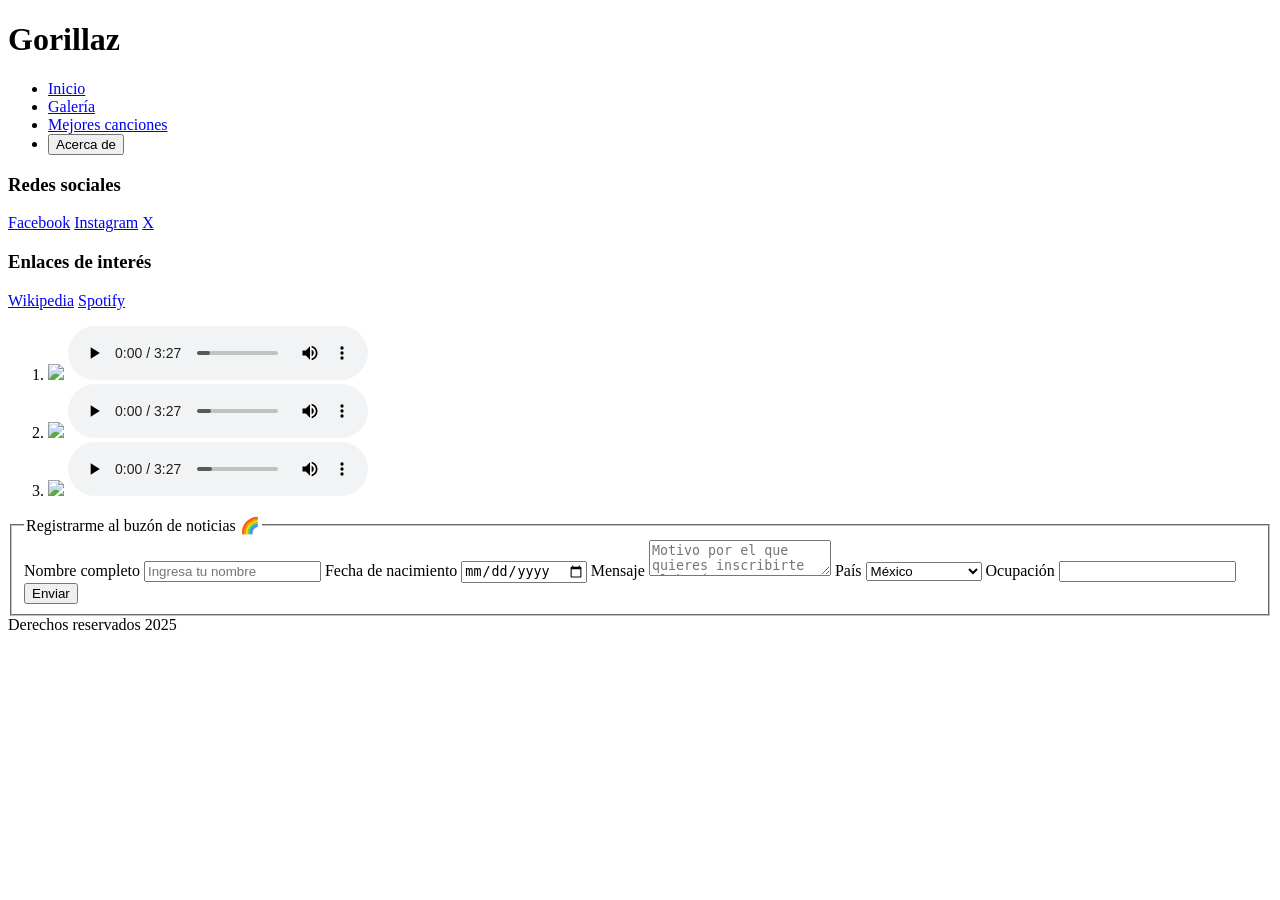
==== secciones/canciones.html @ 3715d628 "Initial commit" ====
<!DOCTYPE html>
<html lang="en">

<head>
    <meta charset="UTF-8">
    <meta name="viewport" content="width=device-width, initial-scale=1.0">
    <meta name="description" content="Página fan para el grupo Molotov">
    <meta name="author" content="Carlos Martínez">
    <title>Mejores canciones</title>
</head>

<body>
    <header>
        <h1>Gorillaz</h1>
        <nav>
            <ul>
                <li><a href="/index.html">Inicio</a></li>
                <li><a href="/secciones/galeria.html">Galería</a></li>
                <li><a href="/secciones/canciones.html">Mejores canciones</a></li>
                <li><button onclick="miVentana.showModal()">Acerca de</button></li>
            </ul>
        </nav>
    </header>
    <aside>
        <article>
            <h3>Redes sociales</h3>
            <a href="https://www.facebook.com">Facebook</a>
            <a href="https://www.instagram.com/gorillaz/?hl=es" target="_blank">Instagram</a>
            <a href="https://www.x.com">X</a>
        </article>
        <article>
            <h3>Enlaces de interés</h3>
            <a href="https://www.wikipedia.com">Wikipedia</a>
            <a href="https://www.spotify.com">Spotify</a>
        </article>
    </aside>

    <main>
        <ol>
            <li>
                <div>
                    <img src="https://i.pinimg.com/736x/40/ee/14/40ee14076b8d8b50a4f06d358d9e729f.jpg" width="100">
                    <audio src="/audios/Gorillaz - 19-2000 (Lyrics).mp3" controls></audio>
                </div>
            </li>
            <li>
                <div>
                    <img src="https://i.pinimg.com/736x/40/ee/14/40ee14076b8d8b50a4f06d358d9e729f.jpg" width="100">
                    <audio src="/audios/Gorillaz - 19-2000 (Lyrics).mp3" controls></audio>
                </div>
            </li>
            <li>
                <div>
                    <img src="https://i.pinimg.com/736x/40/ee/14/40ee14076b8d8b50a4f06d358d9e729f.jpg" width="100">
                    <audio src="/audios/Gorillaz - 19-2000 (Lyrics).mp3" controls></audio>
                </div>
            </li>
        </ol>
    </main>

    <dialog id="miVentana">
        <h5>Bienvenido al sitio</h5>
        <img src="https://i.pinimg.com/1200x/a8/d3/cb/a8d3cb8231887c6b59ed551c4d9c3aa8.jpg" alt="Imagen de bienvenida"
            width="300">
        <p>Desarrollado en el 2025 🛩️🦀🛩️</p>
        <button onclick="miVentana.close()">Cerrar</button>
    </dialog>

    <footer>
        <form action="/">
            <fieldset>
                <legend>Registrarme al buzón de noticias 🌈</legend>
                <label for="nombre">Nombre completo</label>
                <input type="text" name="nombre" id="nombre" placeholder="Ingresa tu nombre">
                <label for="nacimiento">Fecha de nacimiento</label>
                <input type="date" id="nacimiento">
                <label for="mensaje">Mensaje</label>
                <textarea id="mensaje" placeholder="Motivo por el que quieres inscribirte al buzón..."></textarea>
                <label for="pais">País</label>
                <select id="pais">
                    <option>México</option>
                    <option>Estados Unidos</option>
                    <option>Otro</option>
                </select>
                <label for="ocupacion">Ocupación</label>
                <input type="text" id="ocupacion" list="ocupaciones">
                <datalist id="ocupaciones">
                    <option>Granjero</option>
                    <option>Musico</option>
                    <option>Deportista</option>
                    <option>Cantante</option>
                    <option>Cocinero</option>
                    <option>Actor</option>
                </datalist>
                <button>Enviar</button>
            </fieldset>
        </form>
        Derechos reservados 2025
    </footer>
</body>

</html>
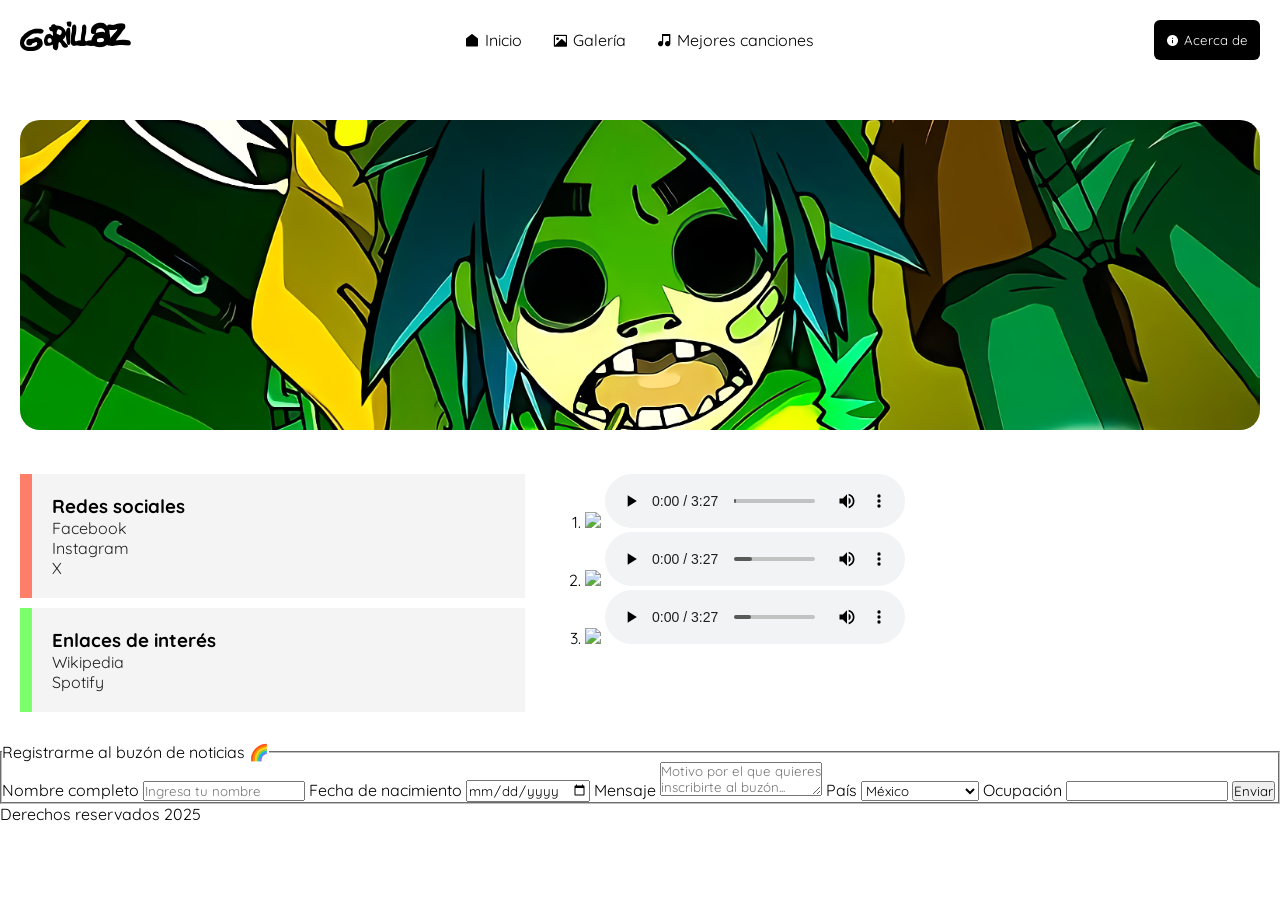
==== commit 48b5c764: "avance estilo" ====
--- a/secciones/canciones.html
+++ b/secciones/canciones.html
@@ -7,20 +7,27 @@
     <meta name="description" content="Página fan para el grupo Molotov">
     <meta name="author" content="Carlos Martínez">
     <title>Mejores canciones</title>
+    <link rel="stylesheet" href="/recursos/fonts/remixicon.css">
+    <link rel="stylesheet" href="/css/estilos.css">
 </head>
 
 <body>
     <header>
-        <h1>Gorillaz</h1>
+        <h1 class="fuente-grupo">Gorillaz</h1>
         <nav>
             <ul>
-                <li><a href="/index.html">Inicio</a></li>
-                <li><a href="/secciones/galeria.html">Galería</a></li>
-                <li><a href="/secciones/canciones.html">Mejores canciones</a></li>
-                <li><button onclick="miVentana.showModal()">Acerca de</button></li>
+                <li><a href="/index.html"><i class="ri-home-fill"></i> Inicio</a></li>
+                <li><a href="/secciones/galeria.html"><i class="ri-image-fill"></i> Galería</a></li>
+                <li><a href="/secciones/canciones.html"><i class="ri-music-2-fill"></i> Mejores canciones</a></li>
             </ul>
         </nav>
+        <div>
+            <button onclick="miVentana.showModal()"><i class="ri-information-fill"></i> Acerca de</button>
+        </div>
     </header>
+    <div id="portada">
+        <img src="/img/b49f715f99778806917c383b5d7dce74_waifu2x_art_noise1_scale.png" alt="Portada del grupo">
+    </div>
     <aside>
         <article>
             <h3>Redes sociales</h3>
--- a/css/estilos.css
+++ b/css/estilos.css
@@ -0,0 +1,261 @@
+@import url("https://fonts.googleapis.com/css2?family=Quicksand:wght@300..700&display=swap");
+
+@font-face {
+  font-family: "gorilas";
+  src: url("/recursos/fuentes/gorillaz_1.ttf");
+}
+
+* {
+  padding: 0;
+  margin: 0;
+  font-family: "Quicksand", sans-serif;
+}
+
+.fuente-grupo {
+  font-family: "gorilas";
+}
+
+header {
+  display: grid;
+  grid-template-columns: auto 1fr auto;
+  padding: 20px;
+  nav {
+    ul {
+      display: flex;
+      gap: 20px;
+      list-style-type: none;
+      justify-content: center;
+      align-items: center;
+      height: 100%;
+
+      li {
+        position: relative;
+        padding: 5px;
+        &:hover {
+          &::before {
+            width: 100%;
+          }
+        }
+        &::before {
+          content: "";
+          position: absolute;
+          bottom: 0;
+          left: 0;
+          transition: all 120ms ease-in-out;
+          background-color: #7bff6a;
+          width: 0%;
+          height: 4px;
+          z-index: -1;
+        }
+        a {
+          color: black;
+          text-decoration: none;
+          /* &:hover {
+            color: rgb(40, 97, 255);
+          } */
+        }
+      }
+    }
+  }
+  div {
+    display: flex;
+    align-items: center;
+    justify-content: center;
+    button {
+      background-color: black;
+      color: white;
+      border: 0;
+      border-radius: 6px;
+      padding: 12px;
+    }
+  }
+
+  @media (width <= 768px) {
+    grid-template-columns: 1fr auto;
+    grid-template-rows: 1fr 1fr;
+
+    nav,
+    div {
+      grid-row: 2/3;
+    }
+  }
+}
+
+#miVentana {
+  position: fixed;
+  top: 50%;
+  left: 50%;
+  translate: -50% -50%;
+  border: 1px solid gainsboro;
+  padding: 20px;
+  border-radius: 12px;
+
+  &::backdrop {
+    background-color: rgba(0, 0, 0, 0.6);
+    backdrop-filter: blur(4px);
+  }
+
+  button {
+    position: absolute;
+    top: 8px;
+    right: 8px;
+    background-color: transparent;
+    border: none;
+    filter: brightness(0);
+    &:hover {
+      cursor: pointer;
+      filter: brightness(1);
+    }
+  }
+}
+
+body:has(dialog[open]) {
+  overflow: hidden;
+}
+
+#portada {
+  padding: 20px;
+  img {
+    width: 100%;
+    object-fit: cover;
+    background-color: #f1f1f1;
+    aspect-ratio: 16/4;
+    border-radius: 20px;
+  }
+}
+
+#arriba {
+  position: fixed;
+  bottom: 15px;
+  right: 15px;
+  background-color: #06ce1d;
+  color: white;
+  height: 50px;
+  width: 50px;
+  font-size: 25px;
+  border-radius: 100%;
+  border: none;
+
+  &:hover {
+    cursor: pointer;
+    background-color: #09a71b;
+  }
+}
+
+body {
+  display: grid;
+  gap: 20px;
+  grid-template-areas:
+    "navegacion   navegacion"
+    "portada      portada"
+    "lateral      contenido"
+    "pie          pie";
+
+  header {
+    grid-area: navegacion;
+  }
+  #portada {
+    grid-area: portada;
+  }
+  aside {
+    grid-area: lateral;
+    position: sticky;
+    height: fit-content;
+    top: 10px;
+    article {
+      background-color: #f4f4f4;
+      margin-bottom: 10px;
+      padding: 20px;
+
+      &:nth-child(even) {
+        border-left: 12px solid #7bff6a;
+      }
+      &:nth-child(odd) {
+        border-left: 12px solid #ff7e6a;
+      }
+
+      a {
+        text-decoration: none;
+        display: block;
+        transition: all 150ms ease;
+        color: #222;
+        &:hover {
+          padding-left: 10px;
+        }
+      }
+    }
+  }
+  main {
+    grid-area: contenido;
+    h3 {
+      font-size: 64px;
+    }
+    /* img:first-of-type {
+        float: left;
+        margin-right: 30px;
+      } */
+    blockquote {
+      font-style: italic;
+      color: #888;
+      &::before,
+      &::after {
+        content: '"';
+      }
+    }
+
+    figure {
+      display: inline-block;
+      width: 25vw;
+      img {
+        width: 100%;
+        aspect-ratio: 1/1;
+        object-fit: contain;
+        box-shadow: 0 0 6px 0 #0008;
+      }
+      figcaption {
+        font-size: 14px;
+        text-align: center;
+      }
+    }
+
+    table {
+      width: 100%;
+    }
+    table,
+    tr,
+    th,
+    td {
+      border: 1px solid black;
+      border-collapse: collapse;
+    }
+
+    thead {
+      background-color: #222;
+      color: #fff;
+    }
+
+    tr:nth-child(even),
+    tfoot > tr {
+      background-color: #ddffe1;
+    }
+
+    h4 {
+      margin-top: 40px;
+    }
+
+    hr {
+      height: 8px;
+      border: none;
+      background-color: #191fd4;
+      margin-bottom: 12px;
+      width: 12%;
+    }
+  }
+  aside,
+  main {
+    padding-inline: 20px;
+  }
+  footer {
+    grid-area: pie;
+  }
+}
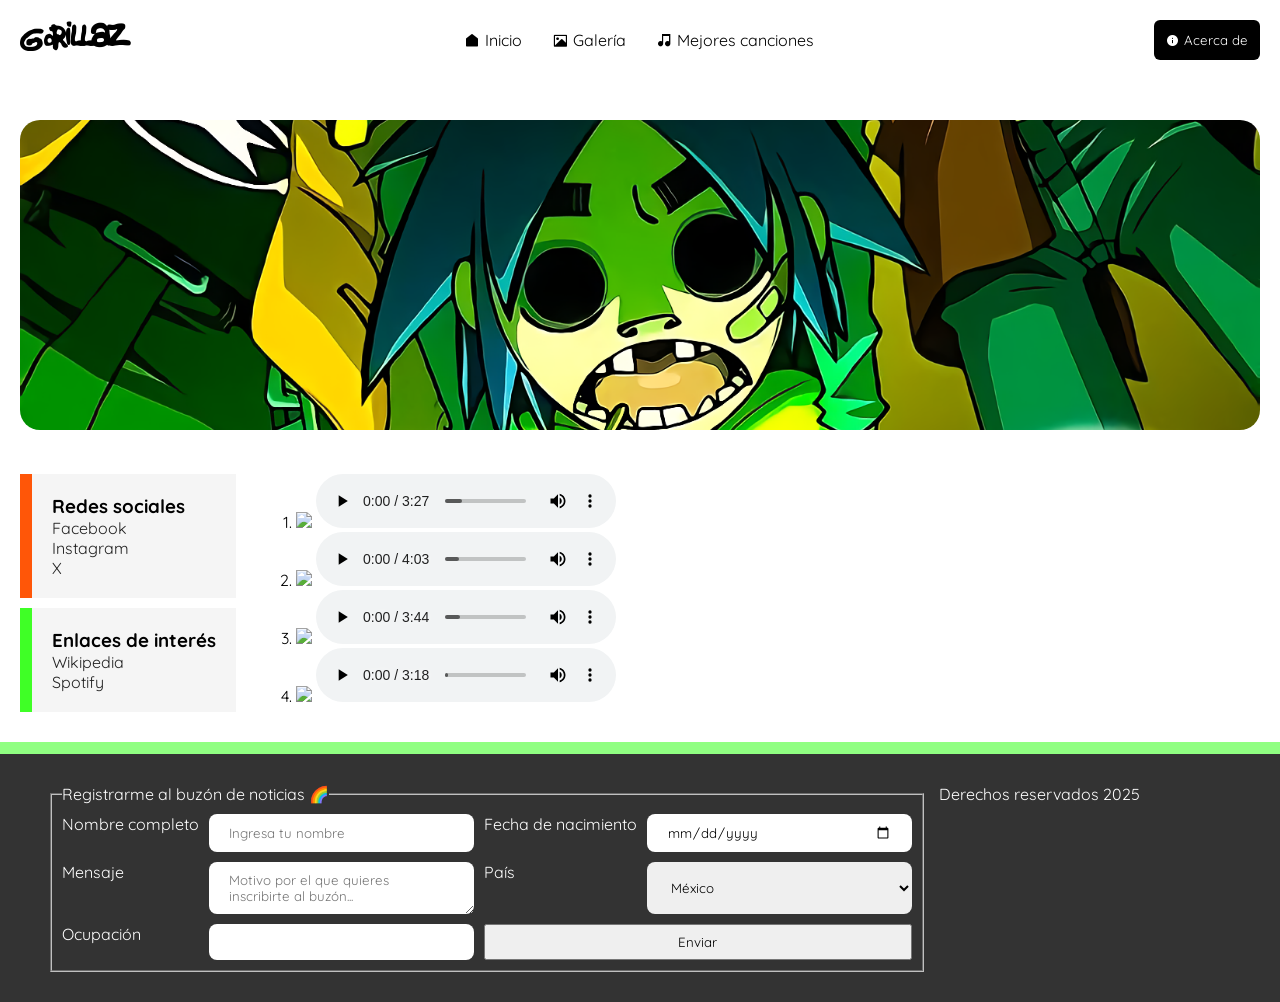
==== commit 3dddb24d: "avance" ====
--- a/secciones/canciones.html
+++ b/secciones/canciones.html
@@ -53,13 +53,19 @@
             <li>
                 <div>
                     <img src="https://i.pinimg.com/736x/40/ee/14/40ee14076b8d8b50a4f06d358d9e729f.jpg" width="100">
-                    <audio src="/audios/Gorillaz - 19-2000 (Lyrics).mp3" controls></audio>
+                    <audio src="/audios/Gorillaz - Dare (Lyrics).mp3" controls></audio>
                 </div>
             </li>
             <li>
                 <div>
                     <img src="https://i.pinimg.com/736x/40/ee/14/40ee14076b8d8b50a4f06d358d9e729f.jpg" width="100">
-                    <audio src="/audios/Gorillaz - 19-2000 (Lyrics).mp3" controls></audio>
+                    <audio src="/audios/Gorillaz - Dirty Harry (lyrics).mp3" controls></audio>
+                </div>
+            </li>
+            <li>
+                <div>
+                    <img src="https://i.pinimg.com/736x/40/ee/14/40ee14076b8d8b50a4f06d358d9e729f.jpg" width="100">
+                    <audio src="/audios/Gorillaz - rhinestone eyes sub español - lyrics.mp3" controls></audio>
                 </div>
             </li>
         </ol>
--- a/css/estilos.css
+++ b/css/estilos.css
@@ -150,10 +150,13 @@
     "portada      portada"
     "lateral      contenido"
     "pie          pie";
-
+  grid-template-columns: auto 1fr;
+  grid-template-rows: auto auto 1fr auto;
+  min-height: 100vh;
   header {
     grid-area: navegacion;
   }
+
   #portada {
     grid-area: portada;
   }
@@ -163,15 +166,15 @@
     height: fit-content;
     top: 10px;
     article {
-      background-color: #f4f4f4;
+      background-color: #f5f5f5;
       margin-bottom: 10px;
       padding: 20px;
 
       &:nth-child(even) {
-        border-left: 12px solid #7bff6a;
+        border-left: 12px solid #3fff26;
       }
       &:nth-child(odd) {
-        border-left: 12px solid #ff7e6a;
+        border-left: 12px solid #ff5608;
       }
 
       a {
@@ -190,10 +193,10 @@
     h3 {
       font-size: 64px;
     }
-    /* img:first-of-type {
-        float: left;
-        margin-right: 30px;
-      } */
+    article:not(:first-of-type) {
+      margin-top: 40px;
+    }
+
     blockquote {
       font-style: italic;
       color: #888;
@@ -225,22 +228,24 @@
     tr,
     th,
     td {
-      border: 1px solid black;
+      border: 1px solid #acacac;
       border-collapse: collapse;
+      padding: 5px;
     }
 
     thead {
-      background-color: #222;
-      color: #fff;
+      background-color: #a4ff89;
+      color: #000;
     }
 
     tr:nth-child(even),
     tfoot > tr {
-      background-color: #ddffe1;
+      background-color: #f1f1f1;
     }
 
     h4 {
       margin-top: 40px;
+      font-size: 32px;
     }
 
     hr {
@@ -259,3 +264,39 @@
     grid-area: pie;
   }
 }
+
+footer {
+  background-color: #333;
+  color: white;
+  padding: 30px 50px;
+  display: grid;
+  grid-template-columns: 3fr 1fr;
+  gap: 15px;
+  z-index: 1;
+  border-top: 12px solid #90ff82;
+  form {
+    fieldset {
+      display: grid;
+      grid-template-columns: auto 1fr auto 1fr;
+      gap: 10px;
+      padding: 10px;
+
+      button {
+        grid-column: 3/5;
+      }
+
+      input,
+      textarea,
+      select {
+        border: none;
+        outline: none;
+        padding: 10px 20px;
+        border-radius: 8px;
+      }
+
+      label {
+        display: block;
+      }
+    }
+  }
+}
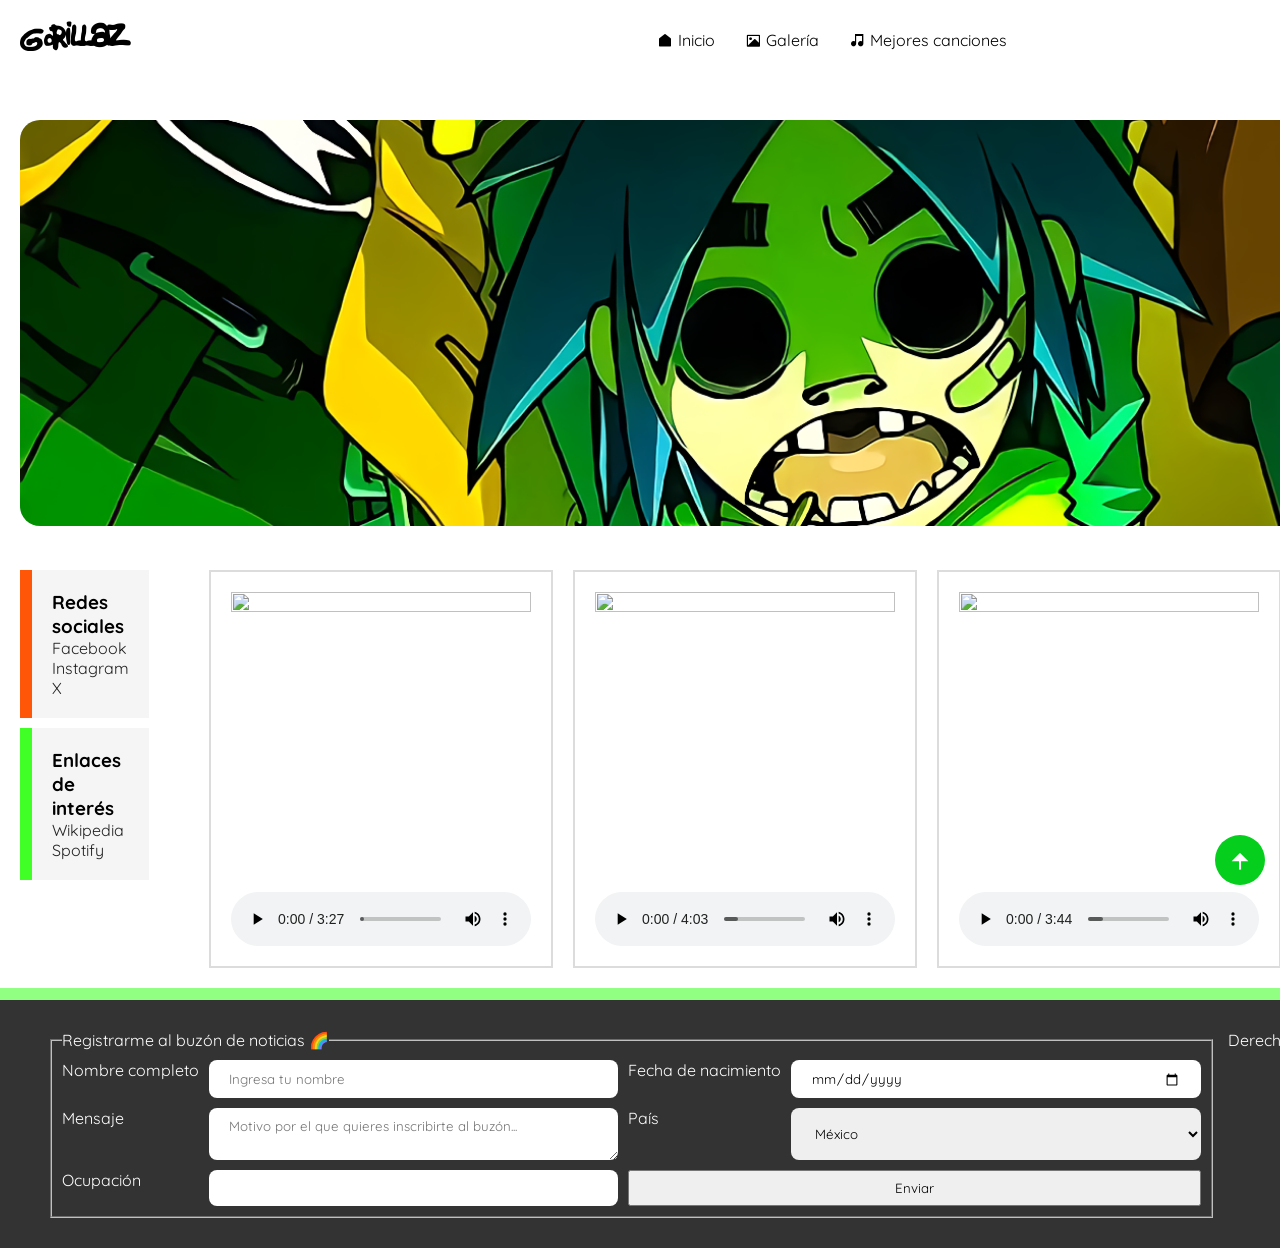
==== commit 59a04fac: "avances" ====
--- a/secciones/canciones.html
+++ b/secciones/canciones.html
@@ -41,6 +41,10 @@
             <a href="https://www.spotify.com">Spotify</a>
         </article>
     </aside>
+
+    <button id="arriba">
+        <i class="ri-arrow-up-fill"></i>
+    </button>
 
     <main>
         <ol>
--- a/css/estilos.css
+++ b/css/estilos.css
@@ -125,6 +125,7 @@
 }
 
 #arriba {
+  z-index: 2;
   position: fixed;
   bottom: 15px;
   right: 15px;
@@ -300,3 +301,60 @@
     }
   }
 }
+
+details {
+  &[open] {
+    summary {
+      background-color: white;
+      color: black;
+      border: 1px solid black;
+    }
+  }
+
+  div {
+    padding: 20px;
+
+    video {
+      width: 100%;
+      aspect-ratio: 1/4;
+      background-color: #000;
+      object-fit: contain;
+    }
+  }
+
+  summary {
+    background-color: #333;
+    color: white;
+    padding: 5px 10px;
+    border-radius: 5px;
+
+    &:hover {
+      cursor: pointer;
+      color: white;
+      background-color: #636363;
+    }
+  }
+}
+
+ol {
+  &:has(div) {
+    display: grid;
+    grid-template-columns: 1fr 1fr 1fr 1fr;
+    gap: 20px;
+    list-style-type: none;
+  }
+  li {
+    div {
+      place-items: center;
+      display: grid;
+      border: 2px solid gainsboro;
+      padding: 20px;
+
+      img {
+        width: 100%;
+        aspect-ratio: 1/1;
+        object-fit: cover;
+      }
+    }
+  }
+}
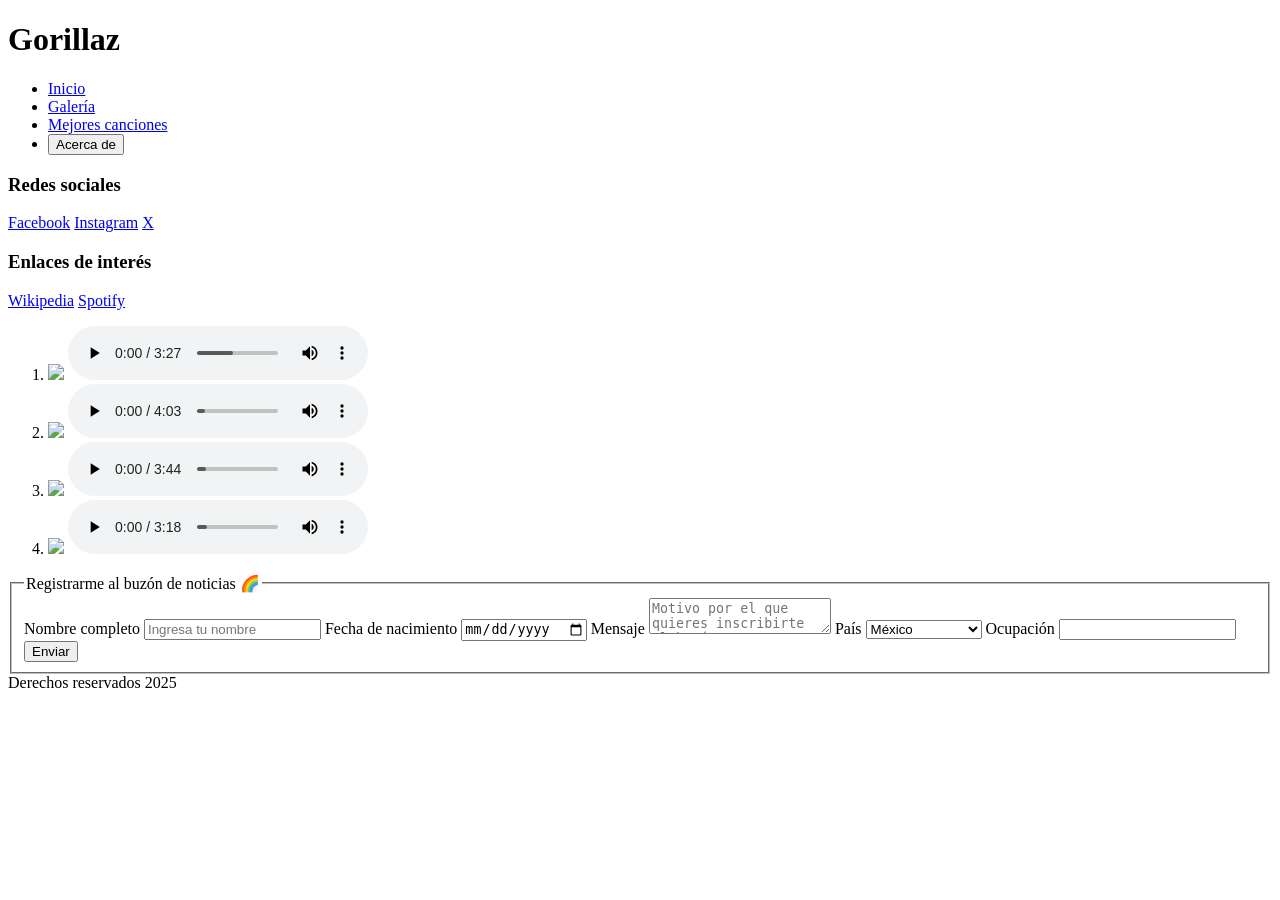
==== commit d45ad925: "refactor" ====
--- a/secciones/canciones.html
+++ b/secciones/canciones.html
@@ -7,8 +7,6 @@
     <meta name="description" content="Página fan para el grupo Molotov">
     <meta name="author" content="Carlos Martínez">
     <title>Mejores canciones</title>
-    <link rel="stylesheet" href="/recursos/fonts/remixicon.css">
-    <link rel="stylesheet" href="/css/estilos.css">
 </head>
 
 <body>
@@ -19,15 +17,10 @@
                 <li><a href="/index.html"><i class="ri-home-fill"></i> Inicio</a></li>
                 <li><a href="/secciones/galeria.html"><i class="ri-image-fill"></i> Galería</a></li>
                 <li><a href="/secciones/canciones.html"><i class="ri-music-2-fill"></i> Mejores canciones</a></li>
+                <li><button onclick="miVentana.showModal()"><i class="ri-information-fill"></i> Acerca de</button></li>
             </ul>
         </nav>
-        <div>
-            <button onclick="miVentana.showModal()"><i class="ri-information-fill"></i> Acerca de</button>
-        </div>
     </header>
-    <div id="portada">
-        <img src="/img/b49f715f99778806917c383b5d7dce74_waifu2x_art_noise1_scale.png" alt="Portada del grupo">
-    </div>
     <aside>
         <article>
             <h3>Redes sociales</h3>
@@ -41,10 +34,6 @@
             <a href="https://www.spotify.com">Spotify</a>
         </article>
     </aside>
-
-    <button id="arriba">
-        <i class="ri-arrow-up-fill"></i>
-    </button>
 
     <main>
         <ol>
